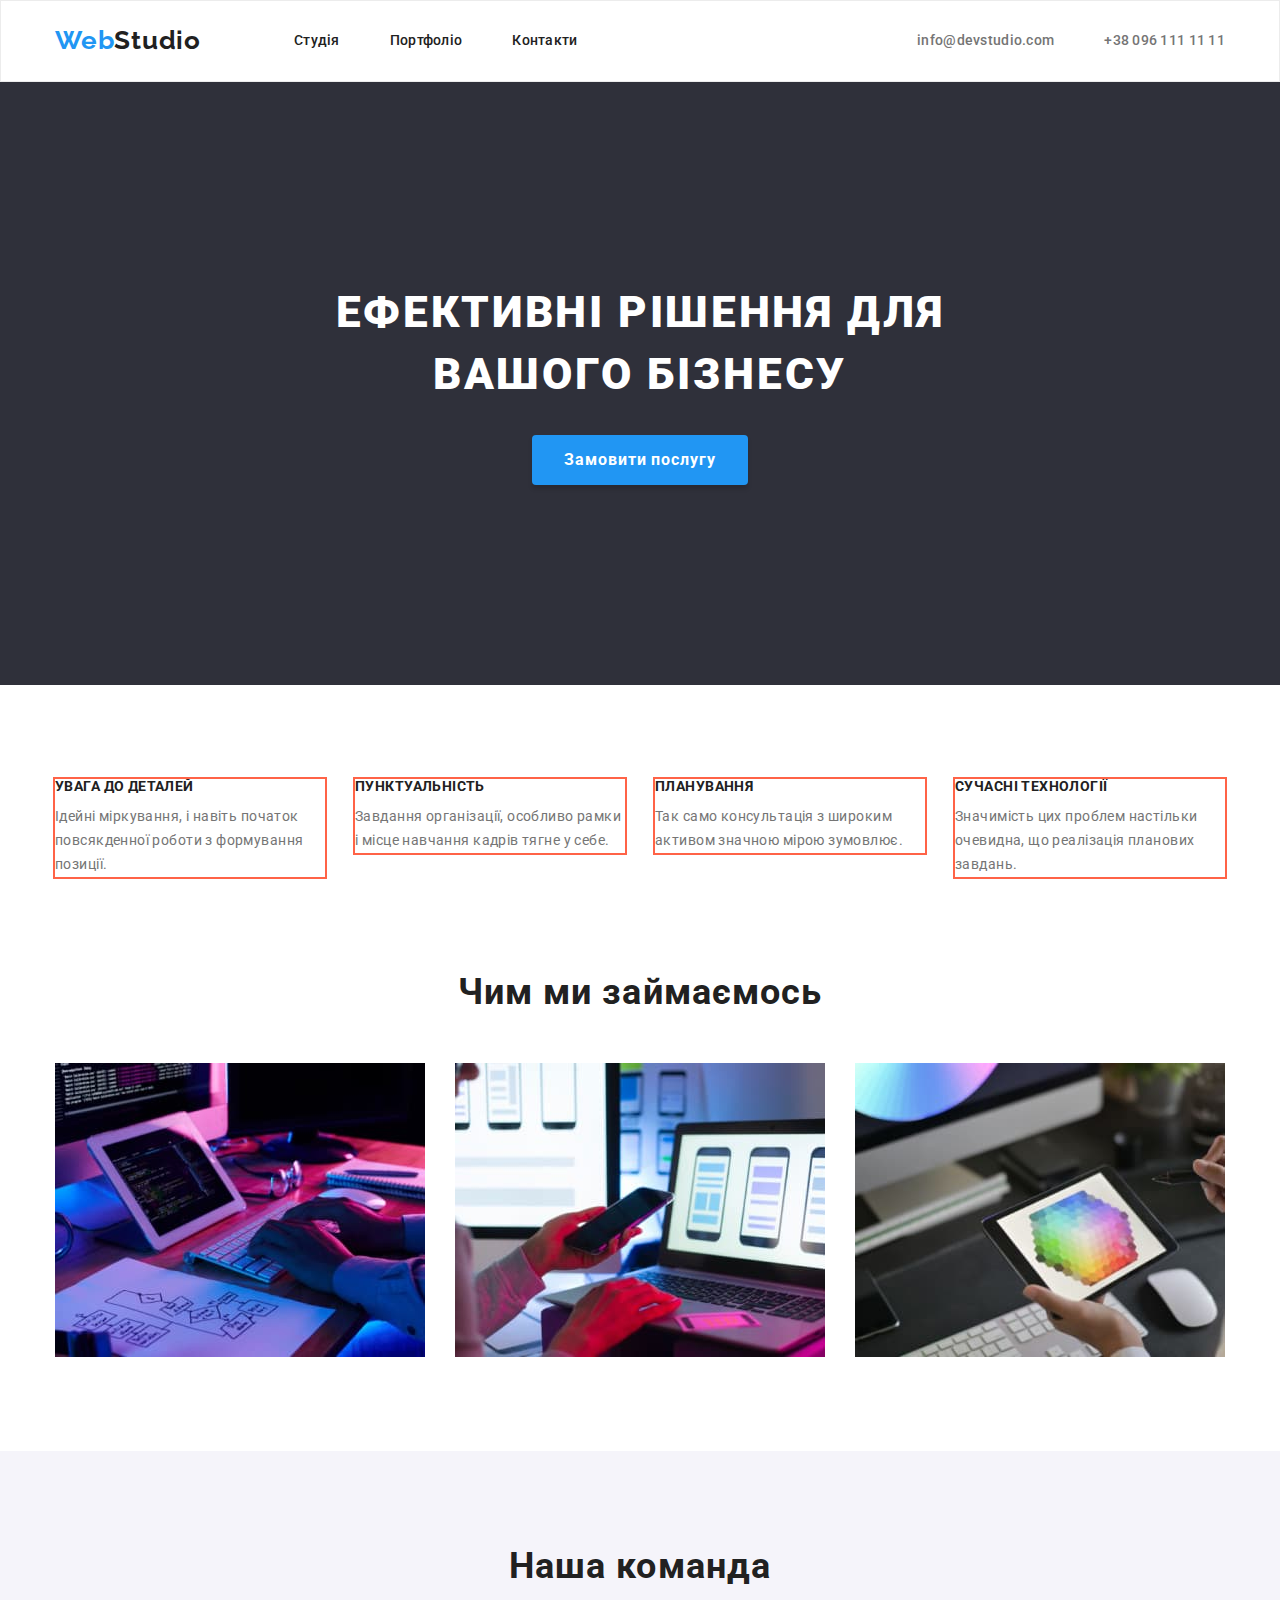
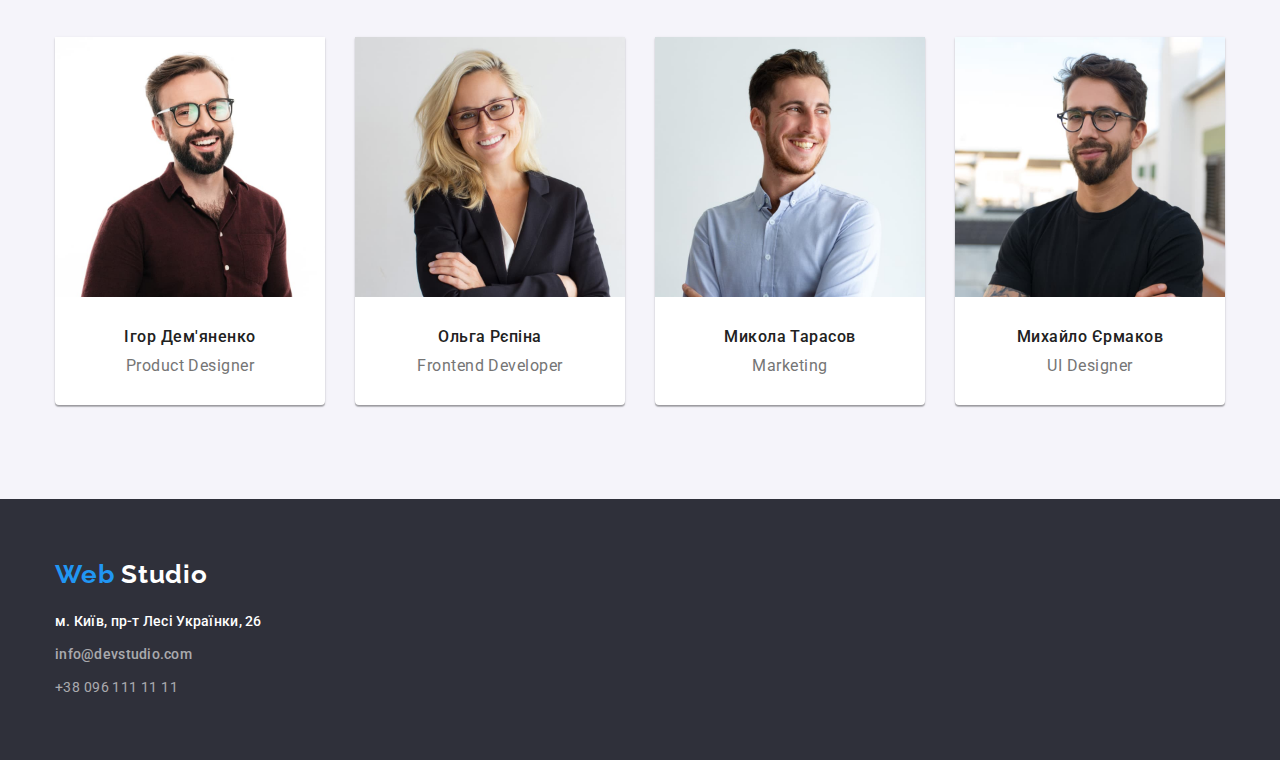
==== index.html @ ca2b60bd "Клонує файли репозиторію" ====
<!DOCTYPE html>
<html lang="uk">
  <head>
    <meta charset="UTF-8" />
    <meta http-equiv="X-UA-Compatible" content="IE=edge" />
    <meta name="viewport" content="width=device-width, initial-scale=1.0" />
    <title>Студія</title>
    <link rel="preconnect" href="https://fonts.googleapis.com" />
    <link rel="preconnect" href="https://fonts.gstatic.com" crossorigin />
    <link
      href="https://fonts.googleapis.com/css2?family=Raleway:wght@700&family=Roboto:wght@400;500;700;900&display=swap"
      rel="stylesheet"
    />
    <link
      rel="stylesheet"
      href="https://cdnjs.cloudflare.com/ajax/libs/modern-normalize/1.1.0/modern-normalize.min.css"
    />
    <link rel="stylesheet" href="./css/styles.css" />
  </head>

  <body>
    <!--Шапка сторінки-->
    <header class="header">
      <!--Меню навігації-->
      <div class="container header-container">
        <nav class="header-navigation">
          <a class="logo link" href="./index.html"
            ><span class="logo-accent">Web</span>Studio</a
          >
          <ul class="site-nav list">
            <li>
              <a class="nav-link current link" href="./index.html">Студія</a>
            </li>
            <li>
              <a href="./portfolio.html" class="link">Портфоліо</a>
            </li>
            <li>
              <a href="Контакти" class="link">Контакти</a>
            </li>
          </ul>
        </nav>
        <!--Контакти-->
        <ul class="contacts list">
          <li>
            <a href="mailto:info@devstudio.com" class="link"
              >info@devstudio.com</a
            >
          </li>
          <li>
            <a href="tel:+380961111111" class="link">+38 096 111 11 11</a>
          </li>
        </ul>
      </div>
    </header>

    <main>
      <!-- Блок Hero-->
      <section class="section hero">
        <div class="container">
          <h1 class="hero-title">Ефективні рішення для вашого бізнесу</h1>
          <button type="button" class="button">
            <span class="text-button">Замовити послугу</span>
          </button>
        </div>
      </section>

      <!--Головні якості компанії-->
      <section class="section">
        <div class="container">
          <h2 class="section-title visually-hidden">Головні якості компанії</h2>
          <ul class="features list">
            <li class="card">
              <div class="features-card">
                <h3 class="feauture-title">УВАГА ДО ДЕТАЛЕЙ</h3>
                <p class="feature-text">
                  Ідейні міркування, і навіть початок повсякденної роботи з
                  формування позиції.
                </p>
              </div>
            </li>
            <li>
              <div class="features-card">
                <h3 class="feauture-title">ПУНКТУАЛЬНІСТЬ</h3>
                <p class="feature-text">
                  Завдання організації, особливо рамки і місце навчання кадрів
                  тягне у себе.
                </p>
              </div>
            </li>
            <li>
              <div class="features-card">
                <h3 class="feauture-title">ПЛАНУВАННЯ</h3>
                <p class="feature-text">
                  Так само консультація з широким активом значною мірою
                  зумовлює.
                </p>
              </div>
            </li>
            <li>
              <div class="features-card">
                <h3 class="feauture-title">СУЧАСНІ ТЕХНОЛОГІЇ</h3>
                <p class="feature-text">
                  Значимість цих проблем настільки очевидна, що реалізація
                  планових завдань.
                </p>
              </div>
            </li>
          </ul>
        </div>
      </section>

      <!--Діяльність компанії-->
      <section class="section offer">
        <div class="container">
          <h2 class="section-title">Чим ми займаємось</h2>
          <ul class="list image">
            <li class="list-image">
              <img
                src="./images/img-5.jpg"
                alt="Людина друкує код на клавіатурі"
                width="370"
              />
            </li>
            <li class="list-image">
              <img
                src="./images/img-6.jpg"
                alt="Людина тримає телефон"
                width="370"
              />
            </li>
            <li class="list-image">
              <img
                src="./images/img-7.jpg"
                alt="Людина тримає планшет"
                width="370"
              />
            </li>
          </ul>
        </div>
      </section>
      <!--Команда-->
      <section class="section team-members">
        <div class="container">
          <h2 class="section-title">Наша команда</h2>
          <ul class="team list">
            <li class="team-image">
              <div class="team-card">
                <div class="team-card-img">
                  <img
                    src="./images/img.jpg"
                    alt="Ігор Дем'яненко"
                    width="270"
                  />
                </div>
                <div class="team-card-text">
                  <h3 class="team-name">Ігор Дем'яненко</h3>
                  <p class="team-member-position">Product Designer</p>
                </div>
              </div>
            </li>

            <li class="team-image">
              <div class="team-card">
                <div class="team-card-img">
                  <img
                    src="./images/img-2.jpg"
                    alt="Ольга Рєпіна"
                    width="270"
                  />
                </div>
                <div class="team-card-text">
                  <h3 class="team-name">Ольга Рєпіна</h3>
                  <p class="team-member-position">Frontend Developer</p>
                </div>
              </div>
            </li>

            <li class="team-image">
              <div class="team-card">
                <div class="team-card-img">
                  <img
                    src="./images/img-3.jpg"
                    alt="Микола Тарасов"
                    width="270"
                  />
                </div>
                <div class="team-card-text">
                  <h3 class="team-name">Микола Тарасов</h3>
                  <p class="team-member-position">Marketing</p>
                </div>
              </div>
            </li>

            <li class="team-image">
              <div class="team-card">
                <div class="team-card-img">
                  <img
                    src="./images/img-4.jpg"
                    alt="Михайло Єрмаков"
                    width="270"
                  />
                </div>
                <div class="team-card-text">
                  <h3 class="team-name">Михайло Єрмаков</h3>
                  <p class="team-member-position">UI Designer</p>
                </div>
              </div>
            </li>
          </ul>
        </div>
      </section>
    </main>

    <footer class="footer">
      <div class="container">
        <a class="logo link" href="./index.html"
          ><span class="logo-accent">Web</span>
          <span class="studio">Studio</span></a
        >
        <address style="font-style: normal">
          <ul class="address list">
            
            <li class="contacts">
              <a href="" class="link location"
                >м. Київ, пр-т Лесі Українки, 26
              </a>
            </li>

            <li class="contacts">
              <a href="mailto:info@devstudio.com" class="link"
                >info@devstudio.com</a
              >
            </li>

            <li>
              <a href="tel:+380961111111" class="link">+38 096 111 11 11</a>
            </li>
          </ul>
        </address>
      </div>
    </footer>
  </body>
</html>
---- css/styles.css ----
:root {
  --primary-text-color: #757575;
  --tittle-text-color: #212121;
  --accent-color: #2196f3;
  --white-color: #ffffff;
  --primary-background-color: #f5f5f5;
  --secondary-background-color: #f5f4fa;
  --hero-background-color: #2f303a;
}
/* колір основного тексту  #757575 */
/* другорядний колір тексту #212121  */
/* білий #FFFFFF */
/* білий колір в футері rgba(255, 255, 255, 0.6); */
/* акцент #2196F3 */
/* головний колір фону #F5F5F5; */
/* другорядний колір фону #F5F4FA; #2F303A */

/* -------GENERAL------- */
body {
  background-color: var(--white-color);
  color: var(--primary-text-color);
  font-family: Roboto, sans-serif;
  font-size: 14px;
}
.section {
  padding-top: 94px;
  padding-bottom: 94px;
}

p,
h1,
h2,
h3,
h4,
h5,
h6 {
  margin: 0;
}
ul,
ol {
  margin: 0;
  padding-left: 0;
}
button {
  cursor: pointer;
}
address {
  font-style: normal;
}
img {
  display: block;
  max-width: 100%;
  height: auto;
}

.list {
  padding: 0;
  margin: 0;
  list-style: none;
}

/* ---------LOGO--------- */
.logo {
  font-family: Raleway, sans-serif;
  font-weight: 700;
  font-size: 26px;
  line-height: 1.2;
  letter-spacing: 0.03em;
  color: var(--tittle-text-color);
  margin-right: 93px;
}
.logo-accent {
  color: var(--accent-color);
}

/* --------CONTAINER-------- */
.container {
  width: 1200px;
  padding-left: 15px;
  padding-right: 15px;
  margin: 0 auto;
}

/* --------PAGE HEADER----------- */

.header {
  padding-top: 24px;
  padding-bottom: 25px;
  border: 1px solid #ececec;
}

.header-container {
  display: flex;
}
/* ---------NAVIGATION------------- */

.link {
  text-decoration: none;
}

.site-nav {
  display: flex;
  gap: 50px;
}
.header-navigation {
  display: flex;
  align-items: center;
}
.contacts.list {
  display: flex;
  align-items: center;
  margin-left: auto;
  gap: 50px;
}
.site-nav .link {
  font-weight: 500;
  line-height: 1.14;
  letter-spacing: 0.02em;
  color: var(--tittle-text-color);
}

.site-nav .link:hover,
.site-nav .link:focus {
  color: var(--accent-color);
}
.nav-link {
  font-weight: 500;
  line-height: 1.14;
  letter-spacing: 0.02em;
  color: var(--tittle-text-color);
  text-decoration: none;
}
.current {
  color: var(--accent-color);
}

.contacts .link {
  font-weight: 500;
  line-height: 1.14;
  letter-spacing: 0.02em;
  color: var(--primary-text-color);
}
.contacts .link:hover,
.contacts .link:focus {
  color: var(--accent-color);
}

/* -------------HERO------------- */
.hero {
  background-color: var(--hero-background-color);
  text-align: center;
  padding: 200px 0;
}
.hero-title {
  color: var(--white-color);
  font-weight: 900;
  font-size: 44px;
  line-height: 1.4;
  text-align: center;
  letter-spacing: 0.06em;
  text-transform: uppercase;
  margin: 0px auto;
  width: 696px;
}
/* ---------HERO-BUTTON---------- */
.button {
  padding: 10px 32px;
  border-radius: 4px;
  border: none;
  margin-top: 30px;
}
.hero .button {
  min-width: 216px;
  height: 50px;
  background-color: var(--accent-color);
  box-shadow: 0px 4px 4px rgba(0, 0, 0, 0.15);
}
.hero .text-button {
  font-weight: 700;
  font-size: 16px;
  line-height: 0.5;
  align-items: center;
  text-align: center;
  letter-spacing: 0.06em;
  color: var(--white-color);
}

/* -------------FEATURES-------------- */
.features-card {
  width: 270px;
  outline: 2px solid tomato;
}

.features.list {
  display: flex;
  flex-wrap: wrap;
  justify-content: space-between;
}
.card {
  width: 270px;
}

.qualities {
}

.features .feauture-title {
  font-size: 14px;
  line-height: 1.14;
  letter-spacing: 0.03em;
  text-transform: uppercase;
  color: var(--tittle-text-color);
  margin-bottom: 10px;
}

.features .feature-text {
  line-height: 1.7;
  letter-spacing: 0.03em;
  color: var(--primary-text-color);
}
/* ---------SECTION---------- */

.section.offer {
  padding-top: 0px;
}

.section.no-padding {
  padding-top: 0px;
  padding-bottom: 0px;
}

.section-title {
  margin-bottom: 50px;
  font-size: 36px;
  line-height: 1.17;
  text-align: center;
  letter-spacing: 0.03em;
  color: var(--tittle-text-color);
}

.visually-hidden {
  position: absolute;
  white-space: nowrap;
  width: 1px;
  height: 1px;
  overflow: hidden;
  border: 0;
  padding: 0;
  clip: rect(0 0 0 0);
  clip-path: inset(50%);
  margin: -1px;
}

.list.image {
  display: flex;
  gap: 30px;
}

.list-image {
  width: calc((100% - 60px) / 3);
}
/* -------------TEAM------------ */

.team {
  display: flex;
  justify-content: space-between;
  flex-wrap: wrap;
}

.team-card {
  box-shadow: 0px 1px 3px rgba(0, 0, 0, 0.12), 0px 1px 1px rgba(0, 0, 0, 0.14),
    0px 2px 1px rgba(0, 0, 0, 0.2);
  border-radius: 0px 0px 4px 4px;
  background-color: var(--white-color);
}
.team-card-img {
}

.team-card-text {
  padding: 30px 0;
}

.team-members {
  background: var(--secondary-background-color);
}
.team .team-name {
  margin-bottom: 10px;
  font-weight: 500;
  font-size: 16px;
  line-height: 1.2;
  letter-spacing: 0.03em;
  color: var(--tittle-text-color);
  text-align: center;
}
.team .team-member-position {
  font-size: 16px;
  line-height: 1.2;
  letter-spacing: 0.03em;
  text-align: center;
}
.team-image {
  width: calc((100% - 90px) / 4);
}

/* ------------FOOTER-CONTACTS----------*/

.footer {
  background-color: var(--hero-background-color);
  padding-top: 60px;
  padding-bottom: 60px;
}
.studio {
  color: var(--white-color);
}

.address > .contacts {
  margin-bottom: 9px;
}
.address {
  font-size: 14px;
  line-height: 1.7;
  letter-spacing: 0.03em;
}

.footer .logo {
  display: inline-block;
  margin-right: 0px;
  margin-bottom: 20px;
}
.footer .address .link {
  display: inline-block;
  color: rgba(255, 255, 255, 0.6);
}
.footer .link:hover,
.footer .link:focus {
  color: var(--accent-color);
}
.footer .address .location {
  color: var(--white-color);
  display: inline-block;
}
/* ----------PORTFOLIO-FILTER------------ */

.list .filter-button {
  display: inline-block;
  padding: 6px 22px;
  background-color: var(--secondary-background-color);
  color: var(--tittle-text-color);
  border: none;
  border-radius: 4px;
  font-family: "Roboto";
  font-style: normal;
  font-weight: 500;
  font-size: 16px;
  line-height: 1.6;
  text-align: center;
  letter-spacing: 0.03em;
}

.list .filter-button:hover,
.list .filter-button:focus {
  color: var(--white-color);
  background-color: var(--accent-color);
}
/* ---------PORTFOLIO-PROJECTS------------ */

.project-card {
  border: 1px solid #eeeeee;
}

.project-card-text {
  padding: 20px 24px;
}

.projects-all .project-name {
  margin-bottom: 4px;
  font-size: 18px;
  line-height: 2;
  letter-spacing: 0.06em;
  color: var(--tittle-text-color);
}
.projects-all .project-type {
  font-size: 16px;
  line-height: 1.2;
  letter-spacing: 0.03em;
}

.project-image {
  width: calc((100% - 60px) / 3);
}

.nav-botton {
  display: flex;
  justify-content: center;
  margin-bottom: 50px;
  gap: 8px;
}
.projects-all {
  display: flex;
  flex-wrap: wrap;
  gap: 30px;
}
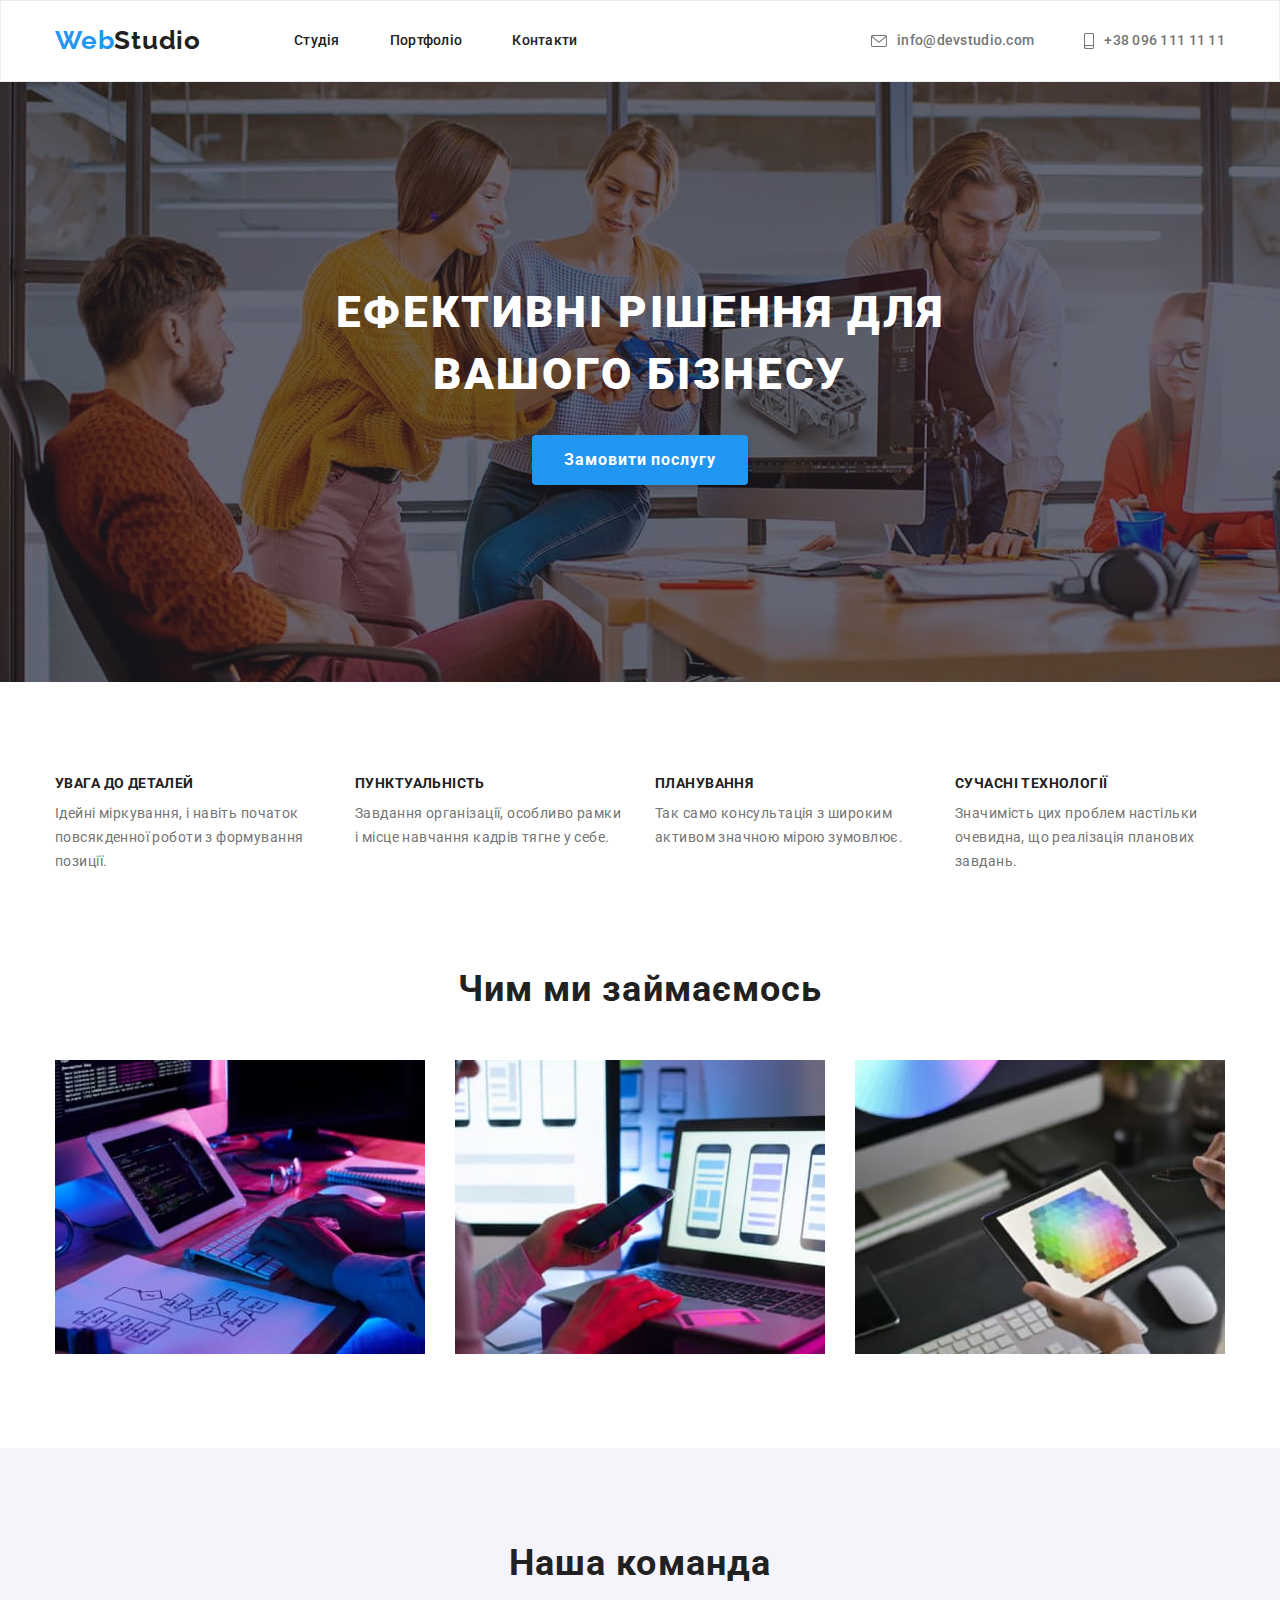
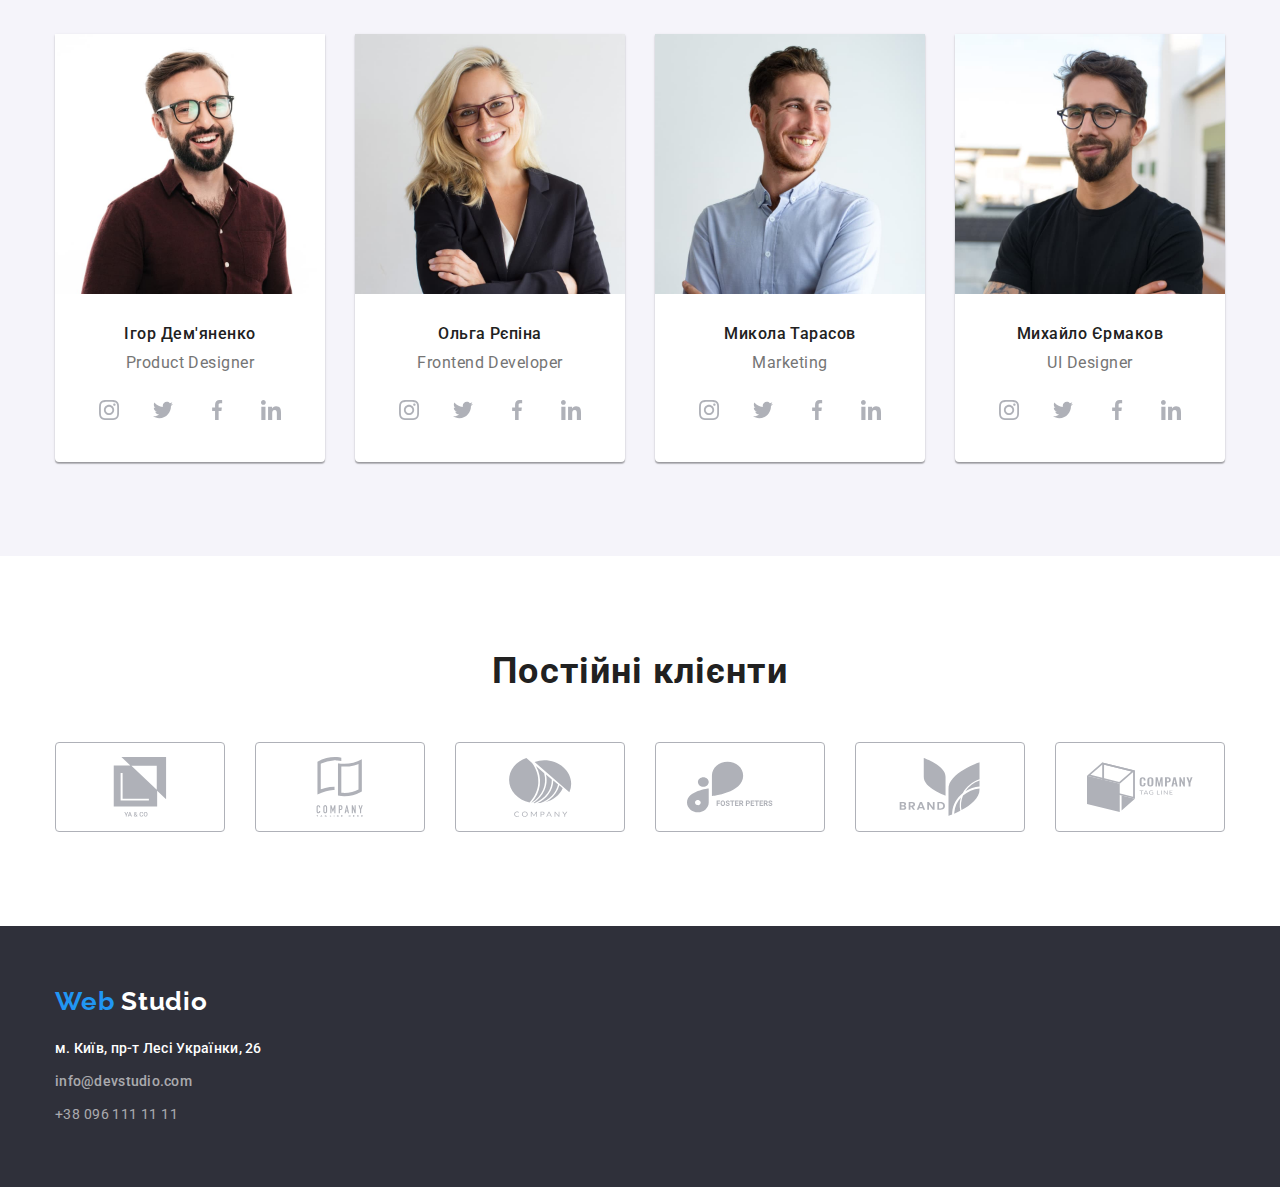
==== commit e2ab1123: "Добавляє класи у розмітку" ====
--- a/index.html
+++ b/index.html
@@ -41,13 +41,17 @@
         </nav>
         <!--Контакти-->
         <ul class="contacts list">
-          <li>
-            <a href="mailto:info@devstudio.com" class="link"
-              >info@devstudio.com</a
-            >
+          <li class="contacts-item">
+            <a href="mailto:info@devstudio.com" class="contacts-item-link link">
+              <svg class="contacts-item-icon" width="16" height="12">
+                <use href="./images/icons.svg#icon-envelope-hover"></use>
+              </svg>info@devstudio.com</a>
+            </a>
           </li>
-          <li>
-            <a href="tel:+380961111111" class="link">+38 096 111 11 11</a>
+          <li class="contacts-item">
+            <a href="tel:+380961111111" class="contacts-item-link link"><svg class="contacts-item-icon" width="10" height="16">
+                <use href="./images/icons.svg#icon-smartphone1"></use></svg>+38 096 111 11 11
+              </a>
           </li>
         </ul>
       </div>
@@ -69,7 +73,7 @@
         <div class="container">
           <h2 class="section-title visually-hidden">Головні якості компанії</h2>
           <ul class="features list">
-            <li class="card">
+            <li class="card icon-antenna">
               <div class="features-card">
                 <h3 class="feauture-title">УВАГА ДО ДЕТАЛЕЙ</h3>
                 <p class="feature-text">
@@ -78,7 +82,7 @@
                 </p>
               </div>
             </li>
-            <li>
+            <li class="card icon-clock">
               <div class="features-card">
                 <h3 class="feauture-title">ПУНКТУАЛЬНІСТЬ</h3>
                 <p class="feature-text">
@@ -87,7 +91,7 @@
                 </p>
               </div>
             </li>
-            <li>
+            <li class="card icon-diagrama">
               <div class="features-card">
                 <h3 class="feauture-title">ПЛАНУВАННЯ</h3>
                 <p class="feature-text">
@@ -96,7 +100,7 @@
                 </p>
               </div>
             </li>
-            <li>
+            <li class="card icon-astronaut">
               <div class="features-card">
                 <h3 class="feauture-title">СУЧАСНІ ТЕХНОЛОГІЇ</h3>
                 <p class="feature-text">
@@ -155,6 +159,38 @@
                 <div class="team-card-text">
                   <h3 class="team-name">Ігор Дем'яненко</h3>
                   <p class="team-member-position">Product Designer</p>
+                  <ul class="team-soc-list list">
+                    <li class="team-soc-item">
+                      <a href="" class="team-soc-link link">
+                        <svg class="team-soc-icon" width="20" height="20">
+                          <use href="./images/icons.svg#icon-instagram"></use>
+                        </svg>
+                      </a>
+                    </li>
+                    <li class="team-soc-item">
+                      <a href="" class="team-soc-link link">
+                        <svg class="team-soc-icon" width="20" height="20">
+                          <use href="./images/icons.svg#icon-twitter"></use>
+                        </svg>
+                      </a>
+                    </li>
+                    <li class="team-soc-item">
+                      <a href="" class="team-soc-link link">
+                        <svg class="team-soc-icon" width="20" height="20">
+                          <use
+                            href="./images/icons.svg#icon-facebook-svg"
+                          ></use>
+                        </svg>
+                      </a>
+                    </li>
+                    <li class="team-soc-item">
+                      <a href="" class="team-soc-link link">
+                        <svg class="team-soc-icon" width="20" height="20">
+                          <use href="./images/icons.svg#icon-linkedin"></use>
+                        </svg>
+                      </a>
+                    </li>
+                  </ul>
                 </div>
               </div>
             </li>
@@ -171,6 +207,38 @@
                 <div class="team-card-text">
                   <h3 class="team-name">Ольга Рєпіна</h3>
                   <p class="team-member-position">Frontend Developer</p>
+                  <ul class="team-soc-list list">
+                    <li class="team-soc-item">
+                      <a href="" class="team-soc-link link">
+                        <svg class="team-soc-icon" width="20" height="20">
+                          <use href="./images/icons.svg#icon-instagram"></use>
+                        </svg>
+                      </a>
+                    </li>
+                    <li class="team-soc-item">
+                      <a href="" class="team-soc-link link">
+                        <svg class="team-soc-icon" width="20" height="20">
+                          <use href="./images/icons.svg#icon-twitter"></use>
+                        </svg>
+                      </a>
+                    </li>
+                    <li class="team-soc-item">
+                      <a href="" class="team-soc-link link">
+                        <svg class="team-soc-icon" width="20" height="20">
+                          <use
+                            href="./images/icons.svg#icon-facebook-svg"
+                          ></use>
+                        </svg>
+                      </a>
+                    </li>
+                    <li class="team-soc-item">
+                      <a href="" class="team-soc-link link">
+                        <svg class="team-soc-icon" width="20" height="20">
+                          <use href="./images/icons.svg#icon-linkedin"></use>
+                        </svg>
+                      </a>
+                    </li>
+                  </ul>
                 </div>
               </div>
             </li>
@@ -187,6 +255,38 @@
                 <div class="team-card-text">
                   <h3 class="team-name">Микола Тарасов</h3>
                   <p class="team-member-position">Marketing</p>
+                  <ul class="team-soc-list list">
+                    <li class="team-soc-item">
+                      <a href="" class="team-soc-link link">
+                        <svg class="team-soc-icon" width="20" height="20">
+                          <use href="./images/icons.svg#icon-instagram"></use>
+                        </svg>
+                      </a>
+                    </li>
+                    <li class="team-soc-item">
+                      <a href="" class="team-soc-link link">
+                        <svg class="team-soc-icon" width="20" height="20">
+                          <use href="./images/icons.svg#icon-twitter"></use>
+                        </svg>
+                      </a>
+                    </li>
+                    <li class="team-soc-item">
+                      <a href="" class="team-soc-link link">
+                        <svg class="team-soc-icon" width="20" height="20">
+                          <use
+                            href="./images/icons.svg#icon-facebook-svg"
+                          ></use>
+                        </svg>
+                      </a>
+                    </li>
+                    <li class="team-soc-item">
+                      <a href="" class="team-soc-link link">
+                        <svg class="team-soc-icon" width="20" height="20">
+                          <use href="./images/icons.svg#icon-linkedin"></use>
+                        </svg>
+                      </a>
+                    </li>
+                  </ul>
                 </div>
               </div>
             </li>
@@ -203,8 +303,89 @@
                 <div class="team-card-text">
                   <h3 class="team-name">Михайло Єрмаков</h3>
                   <p class="team-member-position">UI Designer</p>
-                </div>
-              </div>
+                  <ul class="team-soc-list list">
+                    <li class="team-soc-item">
+                      <a href="" class="team-soc-link link">
+                        <svg class="team-soc-icon" width="20" height="20">
+                          <use href="./images/icons.svg#icon-instagram"></use>
+                        </svg>
+                      </a>
+                    </li>
+                    <li class="team-soc-item">
+                      <a href="" class="team-soc-link link">
+                        <svg class="team-soc-icon" width="20" height="20">
+                          <use href="./images/icons.svg#icon-twitter"></use>
+                        </svg>
+                      </a>
+                    </li>
+                    <li class="team-soc-item">
+                      <a href="" class="team-soc-link link">
+                        <svg class="team-soc-icon" width="20" height="20">
+                          <use
+                            href="./images/icons.svg#icon-facebook-svg"
+                          ></use>
+                        </svg>
+                      </a>
+                    </li>
+                    <li class="team-soc-item">
+                      <a href="" class="team-soc-link link">
+                        <svg class="team-soc-icon" width="20" height="20">
+                          <use href="./images/icons.svg#icon-linkedin"></use>
+                        </svg>
+                      </a>
+                    </li>
+                  </ul>
+                </div>
+              </div>
+            </li>
+          </ul>
+        </div>
+      </section>
+      <section class="section">
+        <div class="container">
+          <h2 class="section-title">Постійні клієнти</h2>
+          <ul class="clients-list list">
+            <li class="clients-item">
+              <a href="" class="clients-link link">
+                <svg class="clients-icon" width="106" height="60">
+                  <use href="./images/icons.svg#icon-Union"></use>
+                </svg>
+              </a>
+            </li>
+            <li class="clients-item">
+              <a href="" class="clients-link link">
+                <svg class="clients-icon" width="106" height="60">
+                  <use href="./images/icons.svg#icon-group"></use>
+                </svg>
+              </a>
+            </li>
+            <li class="clients-item">
+              <a href="" class="clients-link link">
+                <svg class="clients-icon" width="106" height="60">
+                  <use href="./images/icons.svg#icon-Object"></use>
+                </svg>
+              </a>
+            </li>
+            <li class="clients-item">
+              <a href="" class="clients-link link">
+                <svg class="clients-icon" width="106" height="60">
+                  <use href="./images/icons.svg#icon-Foster"></use>
+                </svg>
+              </a>
+            </li>
+            <li class="clients-item">
+              <a href="" class="clients-link link">
+                <svg class="clients-icon" width="106" height="60">
+                  <use href="./images/icons.svg#icon-brand"></use>
+                </svg>
+              </a>
+            </li>
+            <li class="clients-item">
+              <a href="" class="clients-link link">
+                <svg class="clients-icon" width="106" height="60">
+                  <use href="./images/icons.svg#icon-company"></use>
+                </svg>
+              </a>
             </li>
           </ul>
         </div>
@@ -219,7 +400,6 @@
         >
         <address style="font-style: normal">
           <ul class="address list">
-            
             <li class="contacts">
               <a href="" class="link location"
                 >м. Київ, пр-т Лесі Українки, 26
--- a/css/styles.css
+++ b/css/styles.css
@@ -6,6 +6,7 @@
   --primary-background-color: #f5f5f5;
   --secondary-background-color: #f5f4fa;
   --hero-background-color: #2f303a;
+  --clients-icon-color: #AFB1B8;
 }
 /* колір основного тексту  #757575 */
 /* другорядний колір тексту #212121  */
@@ -14,6 +15,7 @@
 /* акцент #2196F3 */
 /* головний колір фону #F5F5F5; */
 /* другорядний колір фону #F5F4FA; #2F303A */
+/* колір іконок клієнтів #AFB1B8 */
 
 /* -------GENERAL------- */
 body {
@@ -112,6 +114,25 @@
   margin-left: auto;
   gap: 50px;
 }
+.contacts-item {
+
+}
+.contacts-item-link {
+  display: flex;
+  align-items: center;
+  justify-content: center;
+
+}
+.contacts-item-icon {
+  margin-right: 10px;
+  fill: var(--primary-text-color);
+}
+.contacts-item-link:hover .contacts-item-icon {
+fill: var(--accent-color);
+}
+.contacts-item-link:focus .contacts-item-icon {
+  fill: var(--accent-color);
+}
 .site-nav .link {
   font-weight: 500;
   line-height: 1.14;
@@ -147,9 +168,16 @@
 
 /* -------------HERO------------- */
 .hero {
-  background-color: var(--hero-background-color);
+  height: 600px;
+  max-width: 1600px;
   text-align: center;
   padding: 200px 0;
+  margin: auto;
+  background-repeat: no-repeat;
+  background-size: cover;
+  background-image:
+  linear-gradient(to right, rgba(47, 48, 58, 0.4), rgba(47, 48, 58, 0.4)),
+  url(../images/Hero.jpg);
 }
 .hero-title {
   color: var(--white-color);
@@ -188,7 +216,7 @@
 /* -------------FEATURES-------------- */
 .features-card {
   width: 270px;
-  outline: 2px solid tomato;
+
 }
 
 .features.list {
@@ -200,7 +228,28 @@
   width: 270px;
 }
 
-.qualities {
+.card::before {
+  content: ;
+  display: block;
+  height: 120px;
+  border-radius: 4px;
+  background-color: var(--secondary-background-color);
+  margin-bottom: 30px;
+  background-repeat: no-repeat;
+  background-position: center;
+}
+
+.icon-antenna::before {
+background-image: url(../images/antenna.svg);
+}
+.icon-clock::before {
+background-image: url(../images/clock.svg);
+}
+.icon-diagrama::before {
+background-image: url(../images/diagram.svg);
+}
+.icon-astronaut::before {
+background-image: url(../images/astronaut.svg);
 }
 
 .features .feauture-title {
@@ -272,8 +321,6 @@
   border-radius: 0px 0px 4px 4px;
   background-color: var(--white-color);
 }
-.team-card-img {
-}
 
 .team-card-text {
   padding: 30px 0;
@@ -296,10 +343,81 @@
   line-height: 1.2;
   letter-spacing: 0.03em;
   text-align: center;
+  margin-bottom: 16px;
 }
 .team-image {
   width: calc((100% - 90px) / 4);
 }
+
+.team-soc-list {
+  display: flex;
+  justify-content: center;
+  gap: 10px;
+}
+
+.team-soc-item {
+  width: 44px;
+  height: 44px;
+}
+.team-soc-icon {
+  fill: #AFB1B8;
+}
+
+.team-soc-link {
+  width: 100%;
+  height: 100%;
+  border-radius: 50%;
+  display: flex;
+  align-items: center;
+  justify-content: center;
+}
+
+.team-soc-link:hover,
+.team-soc-link:focus {
+background-color: var(--accent-color);
+}
+.team-soc-link:hover .team-soc-icon {
+fill: var(--white-color);
+}
+.team-soc-link:focus .team-soc-icon {
+fill: var(--white-color);
+}
+
+/* ------------------CLIENTS ----------------*/
+
+.clients-list {
+  display: flex;
+  gap: 30px;
+}
+
+.clients-item {
+  width: calc((100% - 150px) / 6);
+  height: 90px;
+}
+
+.clients-link {
+  width: 100%;
+  height: 100%;
+  border: 1px solid var(--clients-icon-color);
+  border-radius: 4px;
+  display: flex;
+  align-items: center;
+  justify-content: center;
+}
+.clients-link:hover,
+.clients-link:focus {
+  border-color: var(--accent-color);
+}
+
+.clients-icon {
+fill: var(--clients-icon-color)
+}
+
+.clients-link:hover .clients-icon {
+  fill: var(--accent-color);
+}
+
+
 
 /* ------------FOOTER-CONTACTS----------*/
 
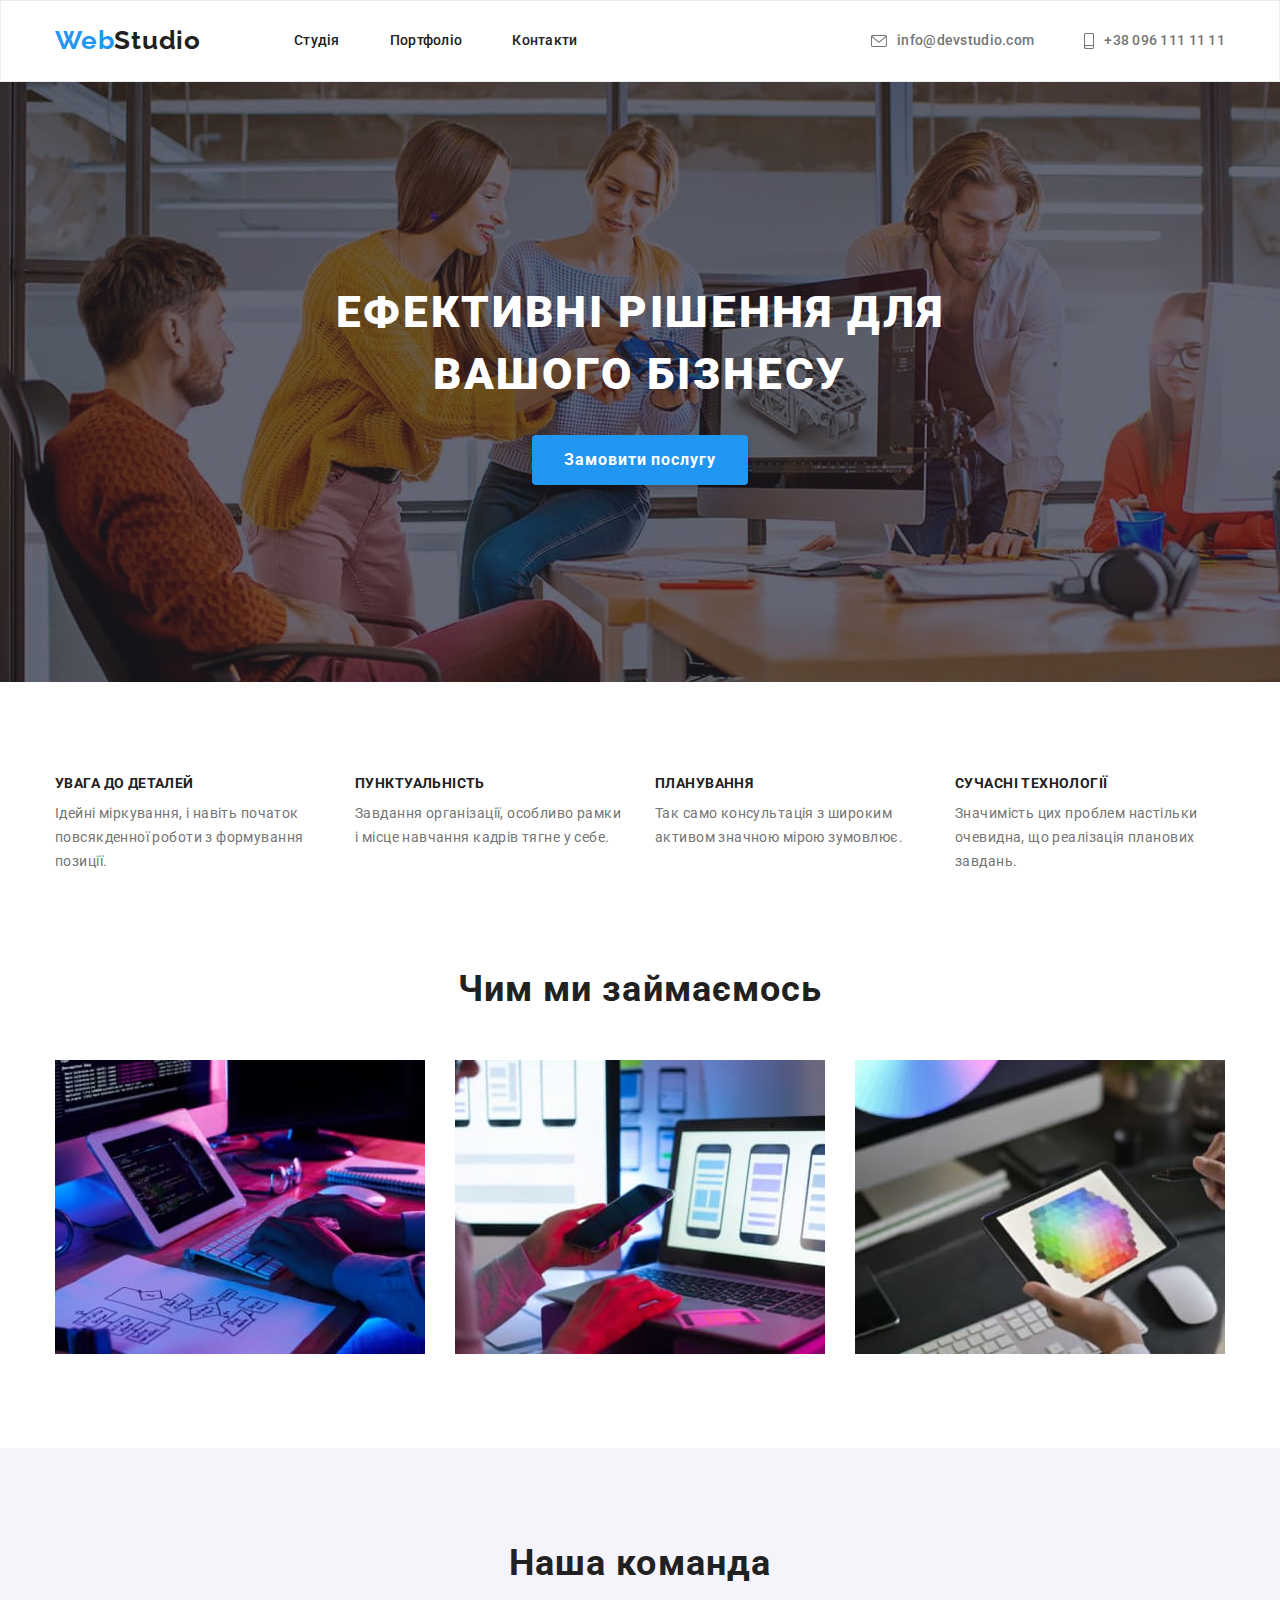
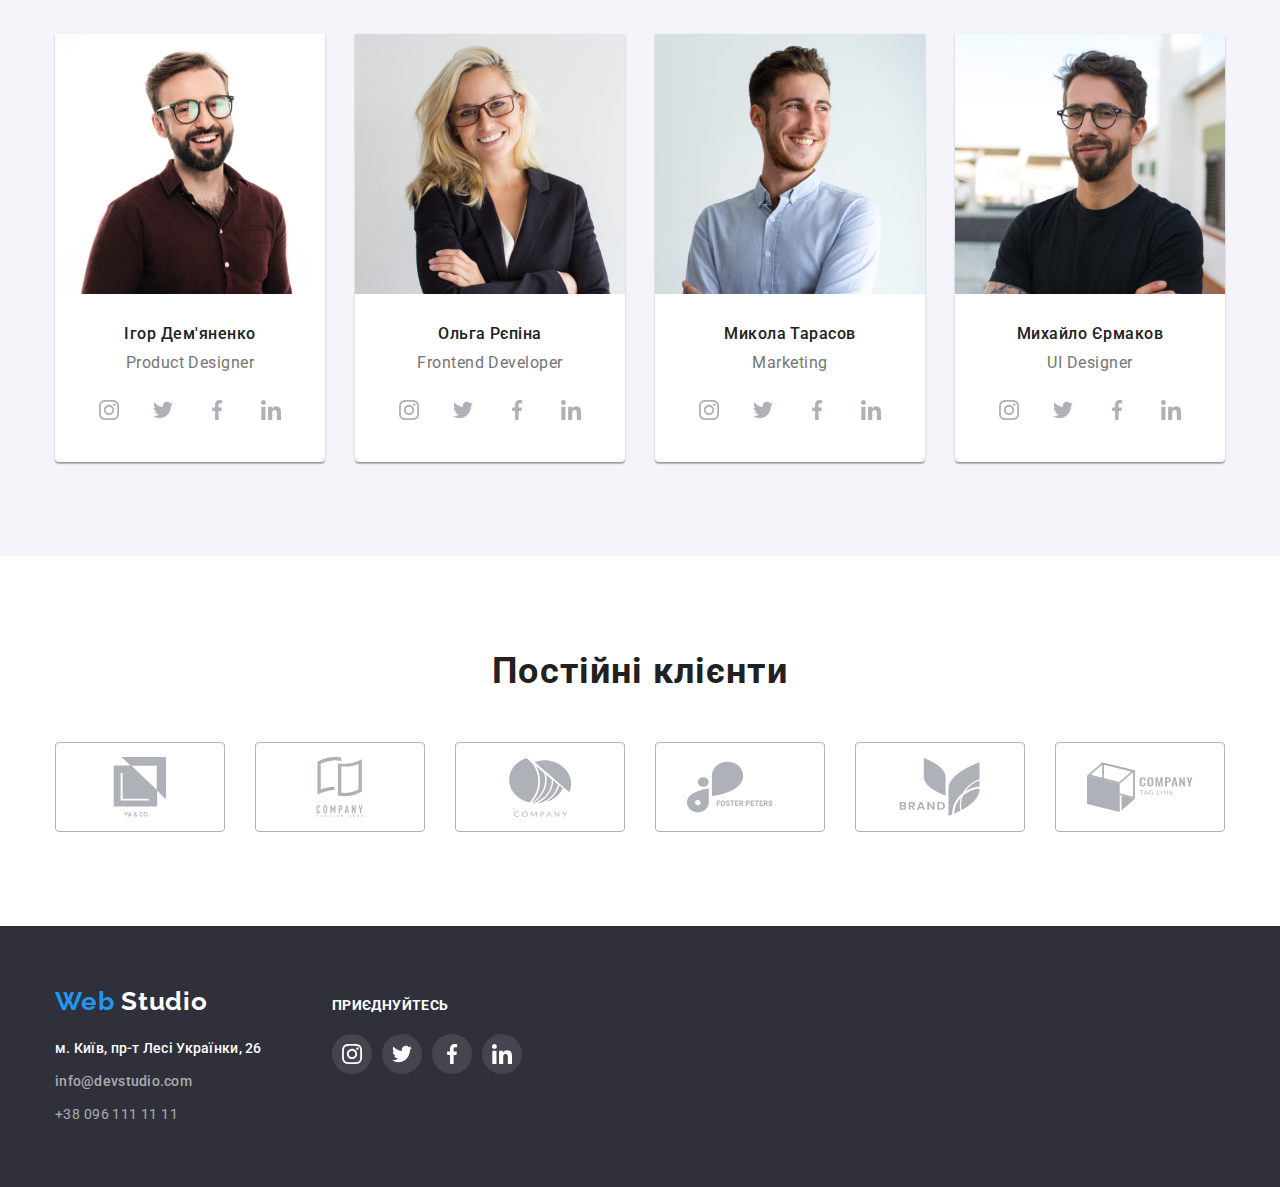
==== commit 402b13d1: "Добавляє розмітку" ====
--- a/index.html
+++ b/index.html
@@ -45,13 +45,15 @@
             <a href="mailto:info@devstudio.com" class="contacts-item-link link">
               <svg class="contacts-item-icon" width="16" height="12">
                 <use href="./images/icons.svg#icon-envelope-hover"></use>
-              </svg>info@devstudio.com</a>
-            </a>
+                </svg>info@devstudio.com</a
+            >
           </li>
           <li class="contacts-item">
-            <a href="tel:+380961111111" class="contacts-item-link link"><svg class="contacts-item-icon" width="10" height="16">
-                <use href="./images/icons.svg#icon-smartphone1"></use></svg>+38 096 111 11 11
-              </a>
+            <a href="tel:+380961111111" class="contacts-item-link link"
+              ><svg class="contacts-item-icon" width="10" height="16">
+                <use href="./images/icons.svg#icon-smartphone1"></use>
+                </svg>+38 096 111 11 11
+            </a>
           </li>
         </ul>
       </div>
@@ -67,7 +69,7 @@
           </button>
         </div>
       </section>
-
+      
       <!--Головні якості компанії-->
       <section class="section">
         <div class="container">
@@ -393,30 +395,69 @@
     </main>
 
     <footer class="footer">
-      <div class="container">
-        <a class="logo link" href="./index.html"
-          ><span class="logo-accent">Web</span>
-          <span class="studio">Studio</span></a
-        >
-        <address style="font-style: normal">
-          <ul class="address list">
-            <li class="contacts">
-              <a href="" class="link location"
-                >м. Київ, пр-т Лесі Українки, 26
-              </a>
-            </li>
-
-            <li class="contacts">
-              <a href="mailto:info@devstudio.com" class="link"
-                >info@devstudio.com</a
-              >
-            </li>
-
-            <li>
-              <a href="tel:+380961111111" class="link">+38 096 111 11 11</a>
-            </li>
-          </ul>
-        </address>
+      <div class="footer-wrap">
+        <div class="container">
+          <div class="footer-address">
+            <a class="logo link" href="./index.html"
+              ><span class="logo-accent">Web</span>
+              <span class="studio">Studio</span></a
+            >
+            <address style="font-style: normal">
+              <ul class="address list">
+                <li class="contacts">
+                  <a href="" class="link location"
+                    >м. Київ, пр-т Лесі Українки, 26
+                  </a>
+                </li>
+
+                <li class="contacts">
+                  <a href="mailto:info@devstudio.com" class="link"
+                    >info@devstudio.com</a
+                  >
+                </li>
+
+                <li>
+                  <a href="tel:+380961111111" class="link">+38 096 111 11 11</a>
+                </li>
+              </ul>
+            </address>
+          </div>
+          <div class="footer-soc-container">
+            <div class="footer-action">
+              <h2 class="footer-action-text">ПРИЄДНУЙТЕСЬ</h2>
+            </div>
+            <ul class="footer-soc-list list">
+              <li class="footer-soc-item">
+                <a href="" class="footer-soc-link link">
+                  <svg class="footer-soc-icon" width="20" height="20">
+                    <use href="./images/icons.svg#icon-instagram"></use>
+                  </svg>
+                </a>
+              </li>
+              <li class="footer-soc-item">
+                <a href="" class="footer-soc-link link">
+                  <svg class="footer-soc-icon" width="20" height="20">
+                    <use href="./images/icons.svg#icon-twitter"></use>
+                  </svg>
+                </a>
+              </li>
+              <li class="footer-soc-item">
+                <a href="" class="footer-soc-link link">
+                  <svg class="footer-soc-icon" width="20" height="20">
+                    <use href="./images/icons.svg#icon-facebook-svg"></use>
+                  </svg>
+                </a>
+              </li>
+              <li class="footer-soc-item">
+                <a href="" class="footer-soc-link link">
+                  <svg class="footer-soc-icon" width="20" height="20">
+                    <use href="./images/icons.svg#icon-linkedin"></use>
+                  </svg>
+                </a>
+              </li>
+            </ul>
+          </div>
+        </div>
       </div>
     </footer>
   </body>
--- a/css/styles.css
+++ b/css/styles.css
@@ -6,7 +6,7 @@
   --primary-background-color: #f5f5f5;
   --secondary-background-color: #f5f4fa;
   --hero-background-color: #2f303a;
-  --clients-icon-color: #AFB1B8;
+  --clients-icon-color: #afb1b8;
 }
 /* колір основного тексту  #757575 */
 /* другорядний колір тексту #212121  */
@@ -115,20 +115,18 @@
   gap: 50px;
 }
 .contacts-item {
-
 }
 .contacts-item-link {
   display: flex;
   align-items: center;
   justify-content: center;
-
 }
 .contacts-item-icon {
   margin-right: 10px;
   fill: var(--primary-text-color);
 }
 .contacts-item-link:hover .contacts-item-icon {
-fill: var(--accent-color);
+  fill: var(--accent-color);
 }
 .contacts-item-link:focus .contacts-item-icon {
   fill: var(--accent-color);
@@ -175,9 +173,12 @@
   margin: auto;
   background-repeat: no-repeat;
   background-size: cover;
-  background-image:
-  linear-gradient(to right, rgba(47, 48, 58, 0.4), rgba(47, 48, 58, 0.4)),
-  url(../images/Hero.jpg);
+  background-image: linear-gradient(
+      to right,
+      rgba(47, 48, 58, 0.4),
+      rgba(47, 48, 58, 0.4)
+    ),
+    url(../images/Hero.jpg);
 }
 .hero-title {
   color: var(--white-color);
@@ -216,7 +217,6 @@
 /* -------------FEATURES-------------- */
 .features-card {
   width: 270px;
-
 }
 
 .features.list {
@@ -240,16 +240,16 @@
 }
 
 .icon-antenna::before {
-background-image: url(../images/antenna.svg);
+  background-image: url(../images/antenna.svg);
 }
 .icon-clock::before {
-background-image: url(../images/clock.svg);
+  background-image: url(../images/clock.svg);
 }
 .icon-diagrama::before {
-background-image: url(../images/diagram.svg);
+  background-image: url(../images/diagram.svg);
 }
 .icon-astronaut::before {
-background-image: url(../images/astronaut.svg);
+  background-image: url(../images/astronaut.svg);
 }
 
 .features .feauture-title {
@@ -360,7 +360,7 @@
   height: 44px;
 }
 .team-soc-icon {
-  fill: #AFB1B8;
+  fill: #afb1b8;
 }
 
 .team-soc-link {
@@ -374,13 +374,13 @@
 
 .team-soc-link:hover,
 .team-soc-link:focus {
-background-color: var(--accent-color);
+  background-color: var(--accent-color);
 }
 .team-soc-link:hover .team-soc-icon {
-fill: var(--white-color);
+  fill: var(--white-color);
 }
 .team-soc-link:focus .team-soc-icon {
-fill: var(--white-color);
+  fill: var(--white-color);
 }
 
 /* ------------------CLIENTS ----------------*/
@@ -410,14 +410,12 @@
 }
 
 .clients-icon {
-fill: var(--clients-icon-color)
+  fill: var(--clients-icon-color);
 }
 
 .clients-link:hover .clients-icon {
   fill: var(--accent-color);
 }
-
-
 
 /* ------------FOOTER-CONTACTS----------*/
 
@@ -456,6 +454,55 @@
   color: var(--white-color);
   display: inline-block;
 }
+
+/* -------FOOTER-SOCIAL-------- */
+
+.footer-wrap > .container {
+  display: flex;
+  align-items: baseline;
+  gap: 70px;
+}
+.footer-soc-container {
+  height: 80px;
+}
+.footer-action {
+  margin-bottom: 20px;
+}
+
+.footer-action-text {
+  font-size: 14px;
+  line-height: 1.14;
+  letter-spacing: 0.03em;
+  color: var(--white-color);
+}
+.footer-soc-list {
+  display: flex;
+  gap: 10px;
+}
+
+.footer-soc-item {
+  width: 40px;
+  height: 40px;
+}
+
+.footer-soc-link {
+  width: 100%;
+  height: 100%;
+  border-radius: 50%;
+  display: flex;
+  align-items: center;
+  justify-content: center;
+  background-color: rgba(255, 255, 255, 0.1);
+}
+
+.footer-soc-icon {
+  fill: var(--white-color);
+}
+.footer-soc-link:hover,
+.footer-soc-link:focus {
+  background-color: var(--accent-color);
+}
+
 /* ----------PORTFOLIO-FILTER------------ */
 
 .list .filter-button {
@@ -478,11 +525,24 @@
 .list .filter-button:focus {
   color: var(--white-color);
   background-color: var(--accent-color);
+  box-shadow: 0px 3px 1px rgba(0, 0, 0, 0.1), 0px 1px 2px rgba(0, 0, 0, 0.08),
+    0px 2px 2px rgba(0, 0, 0, 0.12);
 }
 /* ---------PORTFOLIO-PROJECTS------------ */
 
 .project-card {
   border: 1px solid #eeeeee;
+}
+
+.project {
+  display: block;
+  text-decoration: none;
+}
+
+.project:hover,
+.project:focus {
+  box-shadow: 0px 1px 1px rgba(0, 0, 0, 0.12), 0px 4px 4px rgba(0, 0, 0, 0.06),
+    1px 4px 6px rgba(0, 0, 0, 0.16);
 }
 
 .project-card-text {
@@ -500,6 +560,7 @@
   font-size: 16px;
   line-height: 1.2;
   letter-spacing: 0.03em;
+  color: var(--primary-text-color);
 }
 
 .project-image {
